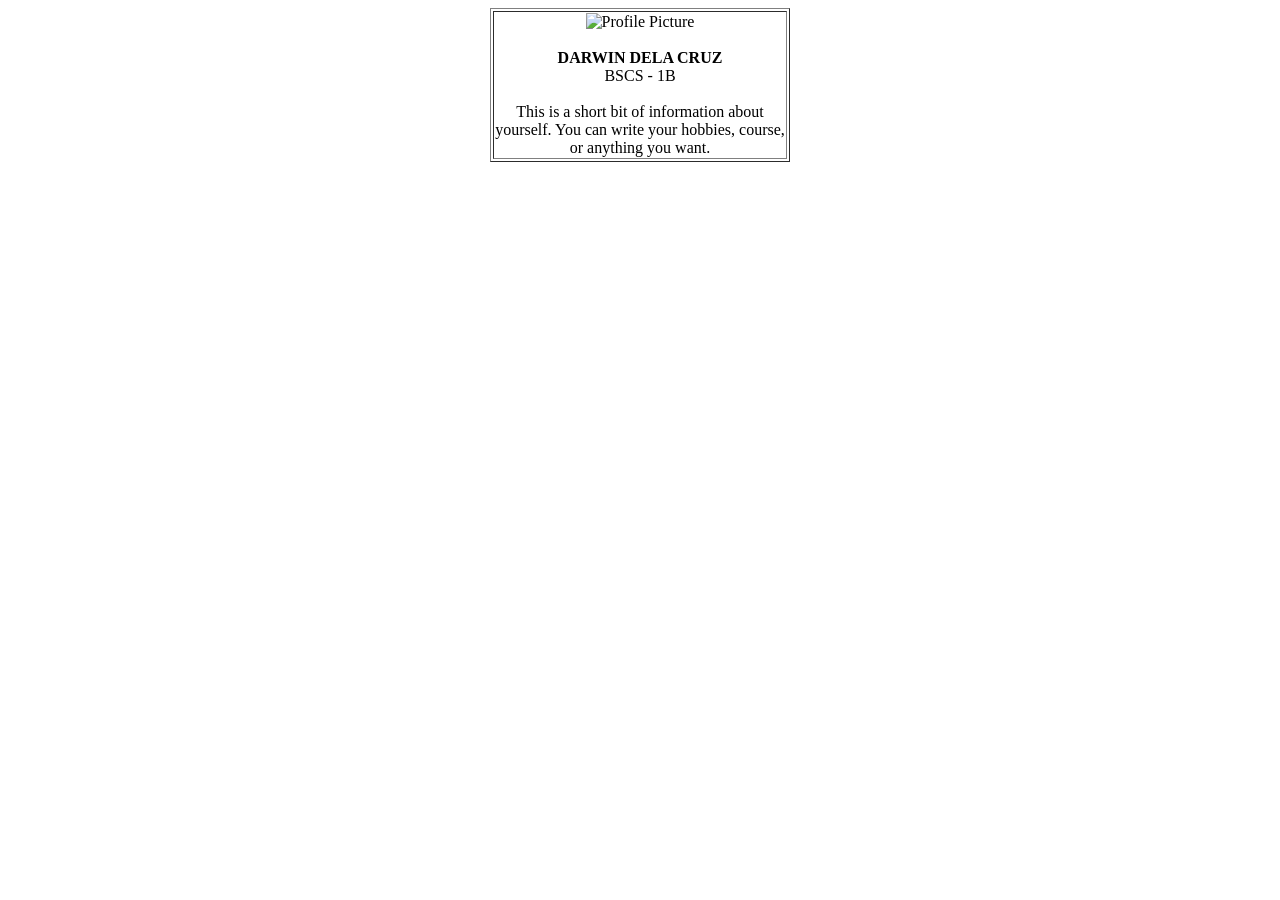
==== index.html @ ead1842c "Rename Darwin.github.io to index.html" ====
<!DOCTYPE html>
<html>
<head>
    <title>Profile</title>
</head>
<body>

<table border="1" align="center" width="300">
    <tr>
        <td align="center">

            <!-- PROFILE PICTURE -->
            <img src="https://uploads.onecompiler.io/44e2kbb6m/44e2kcvzs/IMG_1199.jpeg" width="200" alt="Profile Picture"><br><br>

            <!-- NAME -->
            <b>DARWIN DELA CRUZ</b><br>

            <!-- SECTION -->
            BSCS - 1B<br><br>

            <!-- INFORMATION -->
            This is a short bit of information about yourself.
            You can write your hobbies, course, or anything you want.

        </td>
    </tr>
</table>

</body>
</html>
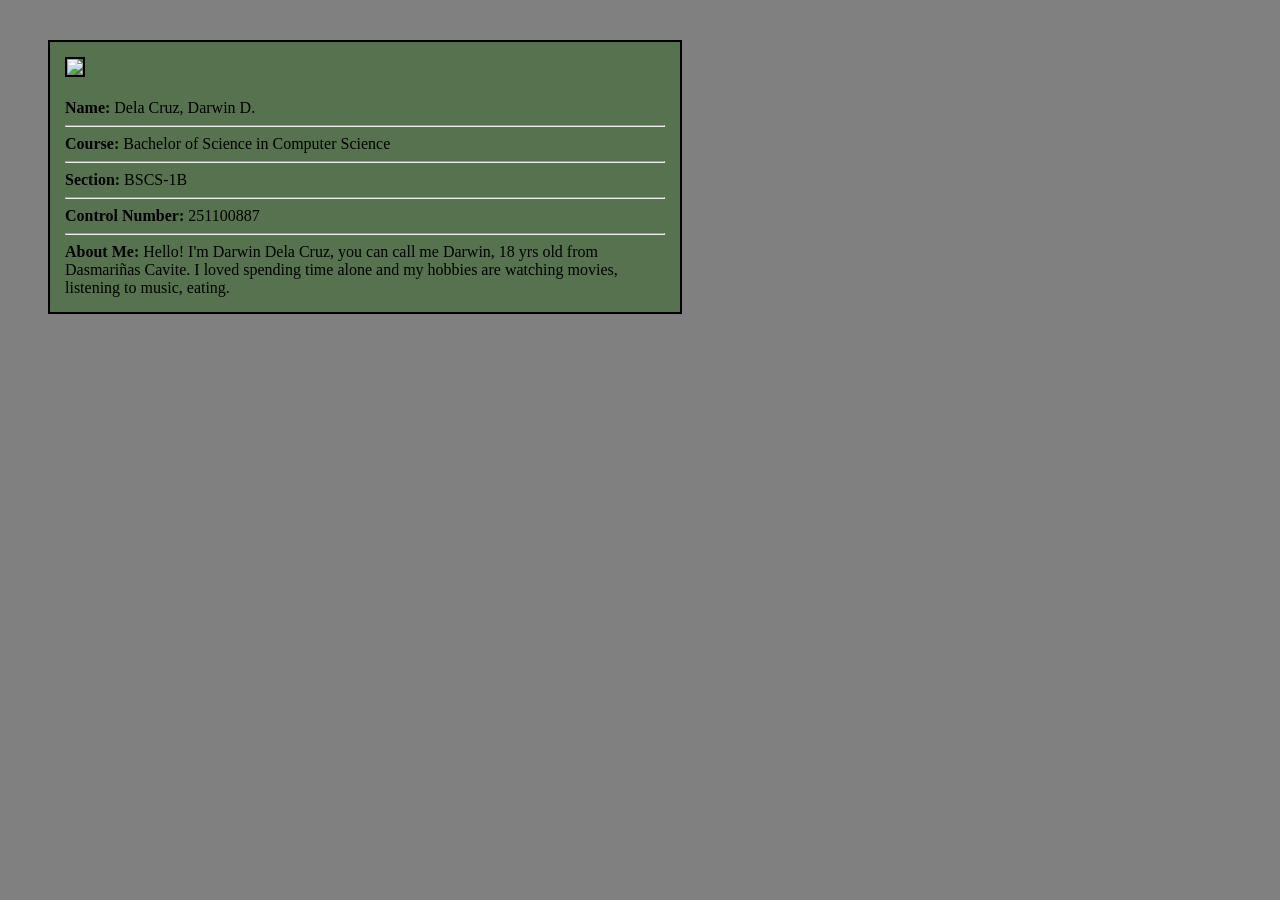
==== commit 70a13224: "Rename index.html 2.txt to index.html" ====
--- a/index.html
+++ b/index.html
@@ -3,28 +3,36 @@
 <head>
     <title>Profile</title>
 </head>
-<body>
 
-<table border="1" align="center" width="300">
-    <tr>
-        <td align="center">
+<body style="background-color:gray">
 
-            <!-- PROFILE PICTURE -->
-            <img src="https://uploads.onecompiler.io/44e2kbb6m/44e2kcvzs/IMG_1199.jpeg" width="200" alt="Profile Picture"><br><br>
+<div style="background-color:#3628; width:600px; padding:15px; border:2px solid black; margin:40px;">
 
-            <!-- NAME -->
-            <b>DARWIN DELA CRUZ</b><br>
+    <!-- PROFILE PICTURE -->
+    <img src="https://uploads.onecompiler.io/44e2kbb6m/44e2kcvzs/IMG_1199.jpeg" width="200" style="border:2px solid black;"><br><br>
 
-            <!-- SECTION -->
-            BSCS - 1B<br><br>
+    <!-- NAME -->
+    <b>Name:</b> Dela Cruz, Darwin D.
+    <hr>
 
-            <!-- INFORMATION -->
-            This is a short bit of information about yourself.
-            You can write your hobbies, course, or anything you want.
+    <!-- COURSE -->
+    <b>Course:</b> Bachelor of Science in Computer Science
+    <hr>
 
-        </td>
-    </tr>
-</table>
+    <!-- SECTION -->
+    <b>Section:</b> BSCS-1B
+    <hr>
+
+    <!-- CONTROL NUMBER -->
+    <b>Control Number:</b> 251100887
+    <hr>
+
+    <!-- ABOUT ME -->
+    <b>About Me:</b> Hello! I'm Darwin Dela Cruz, you can call me Darwin,
+    18 yrs old from Dasmariñas Cavite. I loved spending time alone and my hobbies are
+    watching movies, listening to music, eating.
+
+</div>
 
 </body>
 </html>
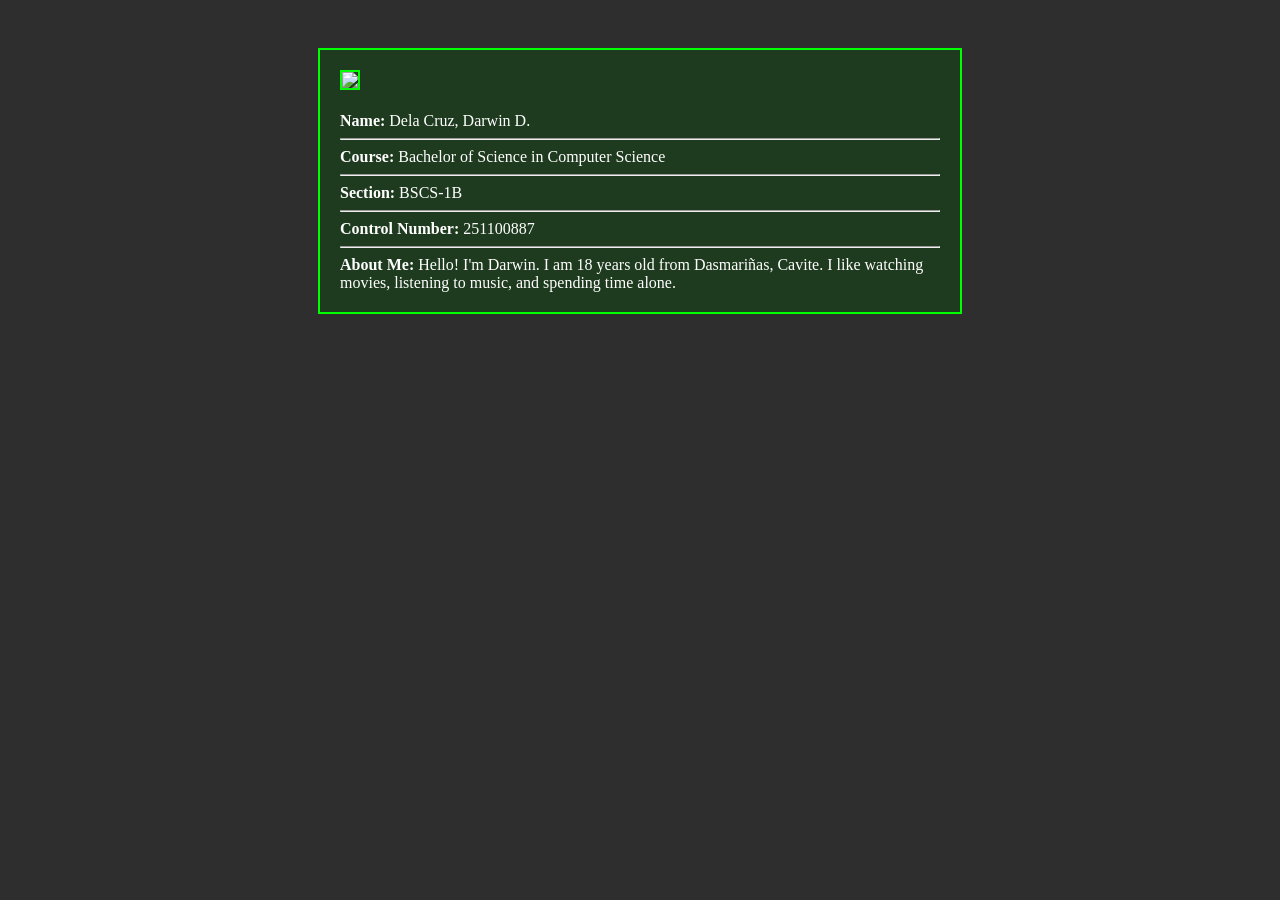
==== commit aac91576: "Refactor index.html for styling and content updates Updated the styling of the profile page and impr" ====
--- a/index.html
+++ b/index.html
@@ -3,34 +3,35 @@
 <head>
     <title>Profile</title>
 </head>
+<body style="background-color: #2e2e2e; display: flex; justify-content: center;">
 
-<body style="background-color:gray">
+<div style="
+    background-color: #1f3b1f;
+    width: 600px;
+    padding: 20px;
+    border: 2px solid #00ff00;
+    margin: 40px;
+    color: white;
+">
 
-<div style="background-color:#3628; width:600px; padding:15px; border:2px solid black; margin:40px;">
+    <img src="https://uploads.onecompiler.io/44e2kbb6m/44e2kcvzs/IMG_1199.jpeg" 
+         width="200" 
+         style="border:2px solid #00ff00;"><br><br>
 
-    <!-- PROFILE PICTURE -->
-    <img src="https://uploads.onecompiler.io/44e2kbb6m/44e2kcvzs/IMG_1199.jpeg" width="200" style="border:2px solid black;"><br><br>
-
-    <!-- NAME -->
     <b>Name:</b> Dela Cruz, Darwin D.
     <hr>
 
-    <!-- COURSE -->
     <b>Course:</b> Bachelor of Science in Computer Science
     <hr>
 
-    <!-- SECTION -->
     <b>Section:</b> BSCS-1B
     <hr>
 
-    <!-- CONTROL NUMBER -->
     <b>Control Number:</b> 251100887
     <hr>
 
-    <!-- ABOUT ME -->
-    <b>About Me:</b> Hello! I'm Darwin Dela Cruz, you can call me Darwin,
-    18 yrs old from Dasmariñas Cavite. I loved spending time alone and my hobbies are
-    watching movies, listening to music, eating.
+    <b>About Me:</b> Hello! I'm Darwin. I am 18 years old from Dasmariñas, Cavite.
+    I like watching movies, listening to music, and spending time alone.
 
 </div>
 
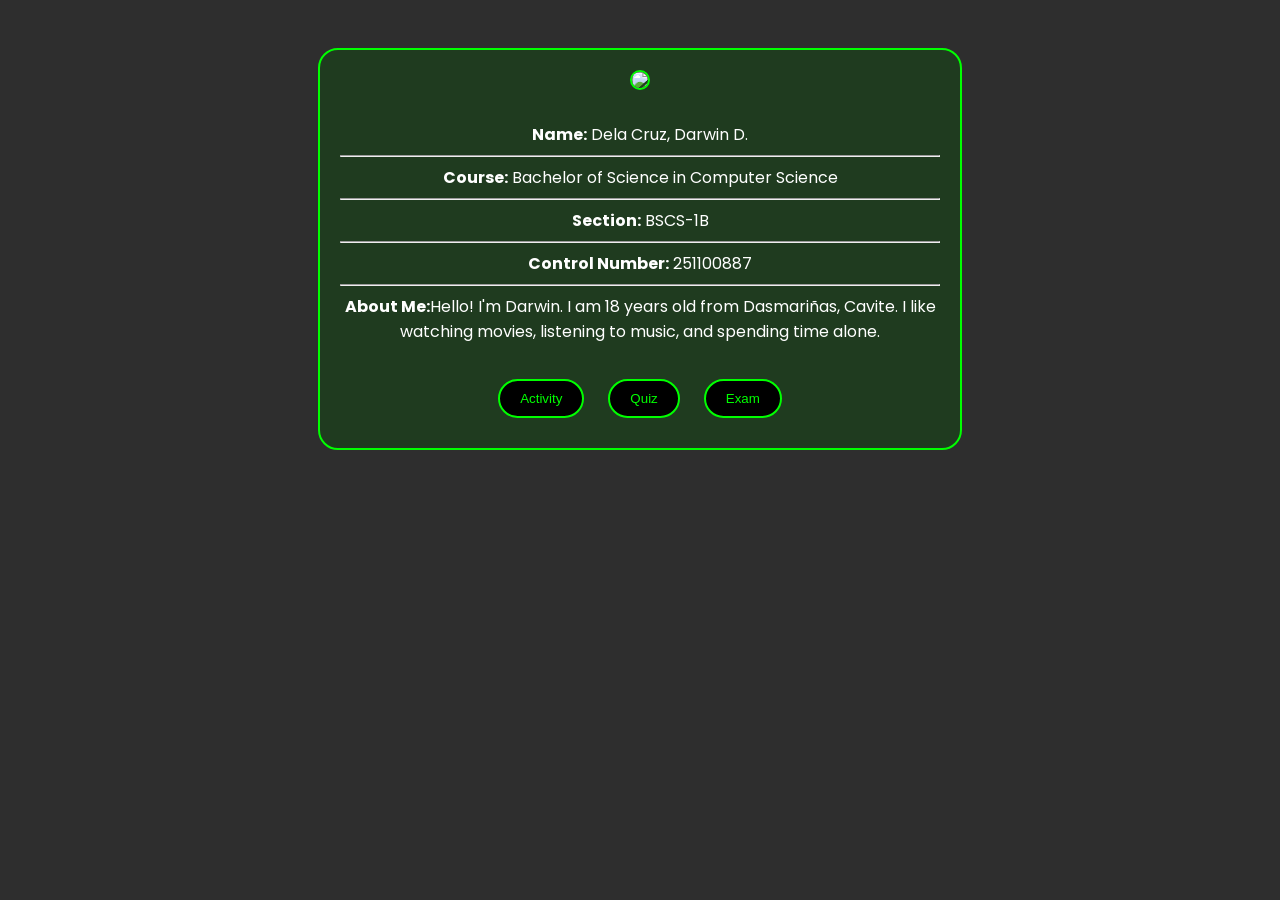
==== commit 15bcfeb0: "Refactor HTML structure and styles for profile page" ====
--- a/index.html
+++ b/index.html
@@ -1,38 +1,155 @@
 <!DOCTYPE html>
 <html>
 <head>
-    <title>Profile</title>
-</head>
-<body style="background-color: #2e2e2e; display: flex; justify-content: center;">
+  <link href="https://fonts.googleapis.com/css2?family=Poppins:wght@300;400;600&display=swap" rel="stylesheet">
+<title>Profile</title>
 
-<div style="
+<style>
+body {
+    background-color: #2e2e2e;
+    font-family: 'Poppins', sans-serif;
+    color: white;
+    display: flex;
+    flex-direction: column;
+    align-items: center;
+    
+}
+
+.container {
     background-color: #1f3b1f;
     width: 600px;
     padding: 20px;
     border: 2px solid #00ff00;
-    margin: 40px;
-    color: white;
-">
+    margin-top: 40px;
+    text-align: center;
+    border-radius: 20px;
+}
 
-    <img src="https://uploads.onecompiler.io/44e2kbb6m/44e2kcvzs/IMG_1199.jpeg" 
-         width="200" 
-         style="border:2px solid #00ff00;"><br><br>
+button {
+    background-color: black;
+    color: #00ff00;
+    border: 2px solid #00ff00;
+    padding: 10px 20px;
+    margin: 10px;
+    cursor: pointer;
+    border-radius: 20px;
+}
 
-    <b>Name:</b> Dela Cruz, Darwin D.
-    <hr>
+button:hover {
+    background-color: #00ff00;
+    color: black;
+}
 
-    <b>Course:</b> Bachelor of Science in Computer Science
-    <hr>
+.grid {
+    display: grid;
+    grid-template-columns: repeat(3, 1fr);
+    gap: 15px;
+    margin-top: 20px;
+}
 
-    <b>Section:</b> BSCS-1B
-    <hr>
+.box {
+    border: 2px solid #00ff00;
+    padding: 5px;
+    border-radius: 20px;
+}
 
-    <b>Control Number:</b> 251100887
-    <hr>
+.box img {
+    width: 100%;
+    border-radius: 20px;
+}
 
-    <b>About Me:</b> Hello! I'm Darwin. I am 18 years old from Dasmariñas, Cavite.
-    I like watching movies, listening to music, and spending time alone.
+.hidden {
+    display: none;
+}
+</style>
 
+<script>
+function showSection(sectionId) {
+    document.getElementById("home").style.display = "none";
+    document.getElementById("activity").style.display = "none";
+    document.getElementById("quiz").style.display = "none";
+    document.getElementById("exam").style.display = "none";
+
+    document.getElementById(sectionId).style.display = "block";
+}
+
+function goHome() {
+    document.getElementById("home").style.display = "block";
+    document.getElementById("activity").style.display = "none";
+    document.getElementById("quiz").style.display = "none";
+    document.getElementById("exam").style.display = "none";
+}
+</script>
+
+</head>
+<body>
+
+<!-- HOME SECTION -->
+<div class="container" id="home">
+
+<img src="https://uploads.onecompiler.io/44e2kbb6m/44e2kcvzs/IMG_1199.jpeg" width="200" style="border:2px solid #00ff00;border-radius: 20px;"><br><br>
+
+<b>Name:</b> Dela Cruz, Darwin D.
+<hr>
+<b>Course:</b> Bachelor of Science in Computer Science
+<hr>
+<b>Section:</b> BSCS-1B
+<hr>
+<b>Control Number:</b> 251100887
+<hr>
+<b>About Me:</b>Hello! I'm Darwin. I am 18 years old from Dasmariñas, Cavite. I like watching movies, listening to music, and spending time alone.
+
+<br><br>
+
+<button onclick="showSection('activity')">Activity</button>
+<button onclick="showSection('quiz')">Quiz</button>
+<button onclick="showSection('exam')">Exam</button>
+
+</div>
+
+<!-- ACTIVITY SECTION -->
+<div class="container hidden" id="activity">
+<h2>My Activities</h2>
+<div class="grid">
+    <div class="box"><img src="https://uploads.onecompiler.io/44e2kbb6m/44e2vz54d/IMG_0905.jpeg"></div>
+    <div class="box"><img src="https://uploads.onecompiler.io/44e2kbb6m/44e2vz54d/IMG_0905.jpeg"></div>
+    <div class="box"><img src="https://uploads.onecompiler.io/44e2kbb6m/44e2vz54d/IMG_0905.jpeg"></div>
+    <div class="box"><img src="https://uploads.onecompiler.io/44e2kbb6m/44e2vz54d/IMG_0905.jpeg"></div>
+    <div class="box"><img src="https://uploads.onecompiler.io/44e2kbb6m/44e2vz54d/IMG_0905.jpeg"></div>
+    <div class="box"><img src="https://uploads.onecompiler.io/44e2kbb6m/44e2vz54d/IMG_0905.jpeg"></div>
+</div>
+<br>
+<button onclick="goHome()">Back</button>
+</div>
+
+<!-- QUIZ SECTION -->
+<div class="container hidden" id="quiz">
+<h2>My Quizzes</h2>
+<div class="grid">
+    <div class="box"><img src="https://uploads.onecompiler.io/44e2kbb6m/44e2vz54d/IMG_0905.jpeg"></div>
+    <div class="box"><img src="https://uploads.onecompiler.io/44e2kbb6m/44e2vz54d/IMG_0905.jpeg"></div>
+    <div class="box"><img src="https://uploads.onecompiler.io/44e2kbb6m/44e2vz54d/IMG_0905.jpeg"></div>
+    <div class="box"><img src="https://uploads.onecompiler.io/44e2kbb6m/44e2vz54d/IMG_0905.jpeg"></div>
+    <div class="box"><img src="https://uploads.onecompiler.io/44e2kbb6m/44e2vz54d/IMG_0905.jpeg"></div>
+    <div class="box"><img src="https://uploads.onecompiler.io/44e2kbb6m/44e2vz54d/IMG_0905.jpeg"></div>
+</div>
+<br>
+<button onclick="goHome()">Back</button>
+</div>
+
+<!-- EXAM SECTION -->
+<div class="container hidden" id="exam">
+<h2>My Exams</h2>
+<div class="grid">
+    <div class="box"><img src="https://uploads.onecompiler.io/44e2kbb6m/44e2vz54d/IMG_0905.jpeg"></div>
+    <div class="box"><img src="https://uploads.onecompiler.io/44e2kbb6m/44e2vz54d/IMG_0905.jpeg"></div>
+    <div class="box"><img src="https://uploads.onecompiler.io/44e2kbb6m/44e2vz54d/IMG_0905.jpeg"></div>
+    <div class="box"><img src="https://uploads.onecompiler.io/44e2kbb6m/44e2vz54d/IMG_0905.jpeg"></div>
+    <div class="box"><img src="https://uploads.onecompiler.io/44e2kbb6m/44e2vz54d/IMG_0905.jpeg"></div>
+    <div class="box"><img src="https://uploads.onecompiler.io/44e2kbb6m/44e2vz54d/IMG_0905.jpeg"></div>
+</div>
+<br>
+<button onclick="goHome()">Back</button>
 </div>
 
 </body>
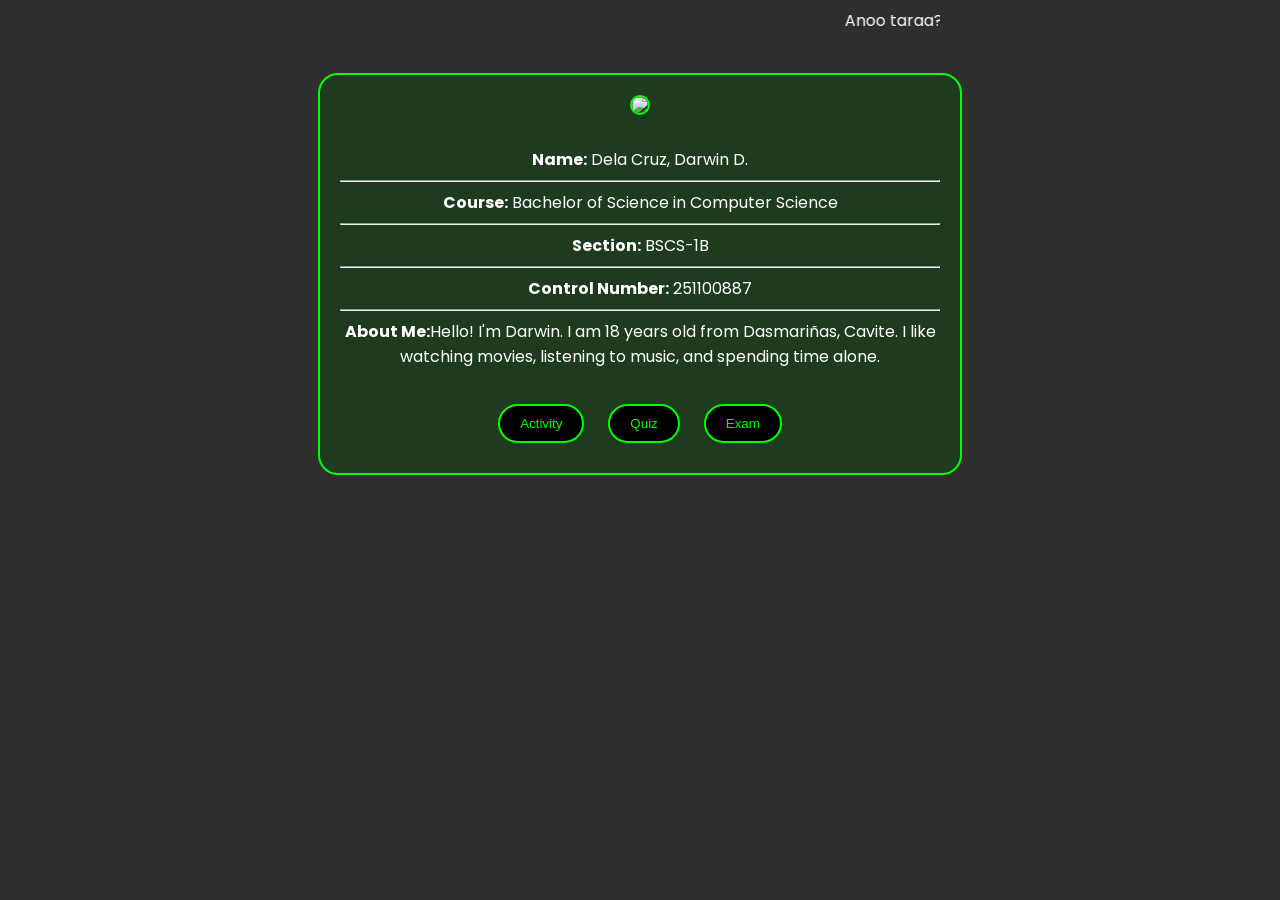
==== commit f0871819: "Add marquee element to index.html" ====
--- a/index.html
+++ b/index.html
@@ -83,7 +83,7 @@
 
 </head>
 <body>
-
+<marquee width="600">Anoo taraa??</marquee>
 <!-- HOME SECTION -->
 <div class="container" id="home">
 
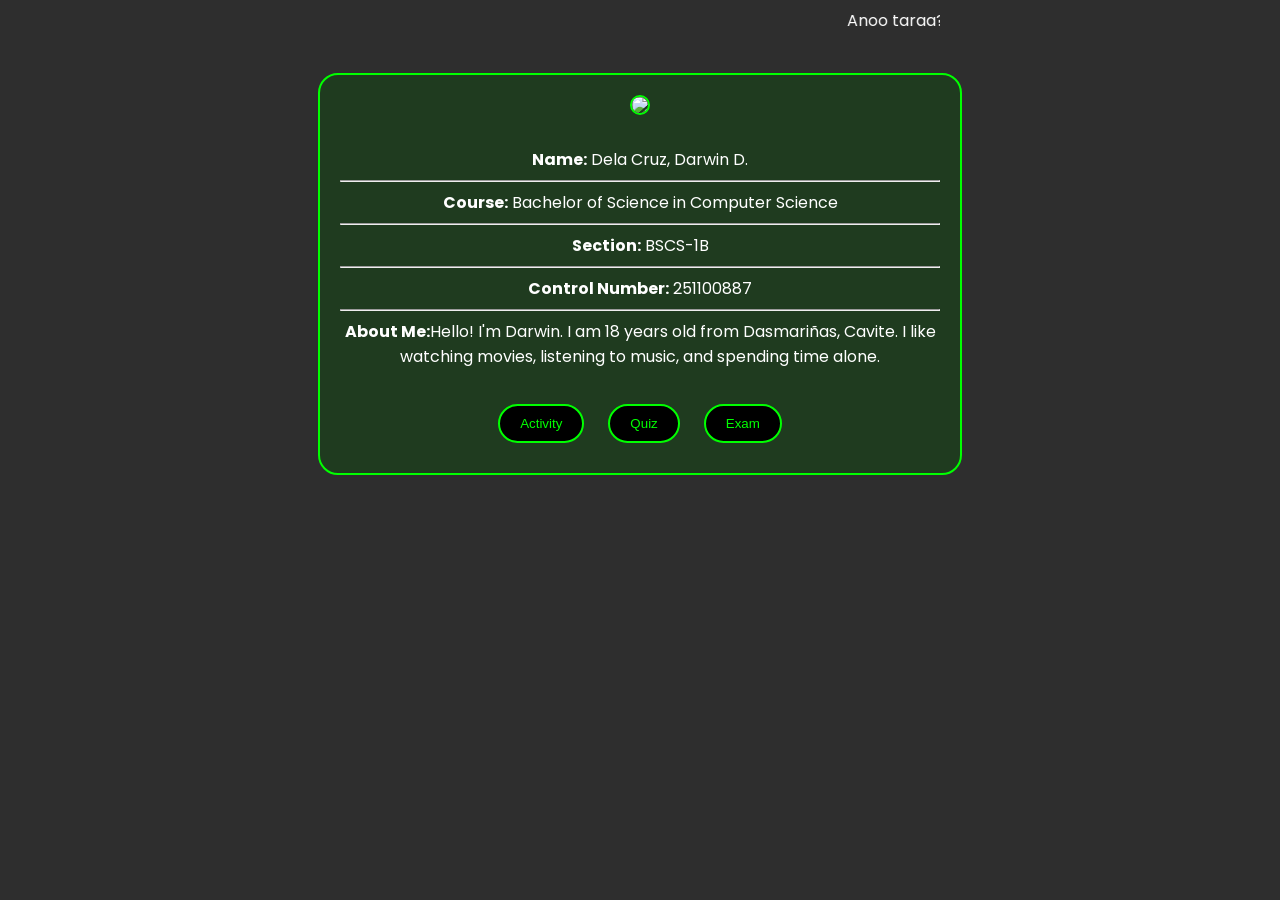
==== commit 524aa930: "Update index.html" ====
--- a/index.html
+++ b/index.html
@@ -84,6 +84,7 @@
 </head>
 <body>
 <marquee width="600">Anoo taraa??</marquee>
+
 <!-- HOME SECTION -->
 <div class="container" id="home">
 
@@ -111,7 +112,7 @@
 <div class="container hidden" id="activity">
 <h2>My Activities</h2>
 <div class="grid">
-    <div class="box"><img src="https://uploads.onecompiler.io/44e2kbb6m/44e2vz54d/IMG_0905.jpeg"></div>
+    <div class="box"><img src="https://uploads.onecompiler.io/44e2kbb6m/44e2vz54d/IMG_0905.jpeg"><b>Activity#1</b></div>
     <div class="box"><img src="https://uploads.onecompiler.io/44e2kbb6m/44e2vz54d/IMG_0905.jpeg"></div>
     <div class="box"><img src="https://uploads.onecompiler.io/44e2kbb6m/44e2vz54d/IMG_0905.jpeg"></div>
     <div class="box"><img src="https://uploads.onecompiler.io/44e2kbb6m/44e2vz54d/IMG_0905.jpeg"></div>
@@ -126,9 +127,9 @@
 <div class="container hidden" id="quiz">
 <h2>My Quizzes</h2>
 <div class="grid">
-    <div class="box"><img src="https://uploads.onecompiler.io/44e2kbb6m/44e2vz54d/IMG_0905.jpeg"></div>
-    <div class="box"><img src="https://uploads.onecompiler.io/44e2kbb6m/44e2vz54d/IMG_0905.jpeg"></div>
-    <div class="box"><img src="https://uploads.onecompiler.io/44e2kbb6m/44e2vz54d/IMG_0905.jpeg"></div>
+    <div class="box"><img src="https://uploads.onecompiler.io/44e2kbb6m/44e2vz54d/IMG_0905.jpeg"> <b> Quiz#1 </b></div>
+    <div class="box"><img src="https://uploads.onecompiler.io/44e2kbb6m/44e2vz54d/IMG_0905.jpeg"><b> Quiz#2</b></div>
+    <div class="box"><img src="https://uploads.onecompiler.io/44e2kbb6m/44e2vz54d/IMG_0905.jpeg"><b> Quiz#3</b></div>
     <div class="box"><img src="https://uploads.onecompiler.io/44e2kbb6m/44e2vz54d/IMG_0905.jpeg"></div>
     <div class="box"><img src="https://uploads.onecompiler.io/44e2kbb6m/44e2vz54d/IMG_0905.jpeg"></div>
     <div class="box"><img src="https://uploads.onecompiler.io/44e2kbb6m/44e2vz54d/IMG_0905.jpeg"></div>
@@ -140,13 +141,10 @@
 <!-- EXAM SECTION -->
 <div class="container hidden" id="exam">
 <h2>My Exams</h2>
-<div class="grid">
-    <div class="box"><img src="https://uploads.onecompiler.io/44e2kbb6m/44e2vz54d/IMG_0905.jpeg"></div>
-    <div class="box"><img src="https://uploads.onecompiler.io/44e2kbb6m/44e2vz54d/IMG_0905.jpeg"></div>
-    <div class="box"><img src="https://uploads.onecompiler.io/44e2kbb6m/44e2vz54d/IMG_0905.jpeg"></div>
-    <div class="box"><img src="https://uploads.onecompiler.io/44e2kbb6m/44e2vz54d/IMG_0905.jpeg"></div>
-    <div class="box"><img src="https://uploads.onecompiler.io/44e2kbb6m/44e2vz54d/IMG_0905.jpeg"></div>
-    <div class="box"><img src="https://uploads.onecompiler.io/44e2kbb6m/44e2vz54d/IMG_0905.jpeg"></div>
+<div class="grid" style="grid-template-columns: repeat(2, 1fr);">
+    <div class="box"><img src="https://uploads.onecompiler.io/44e2kbb6m/44e2vz54d/IMG_0905.jpeg"><b>Midterm Exam</b></div>
+    <div class="box"><img src="https://uploads.onecompiler.io/44e2kbb6m/44e2vz54d/IMG_0905.jpeg"><b>Final Exam</b></div>
+
 </div>
 <br>
 <button onclick="goHome()">Back</button>
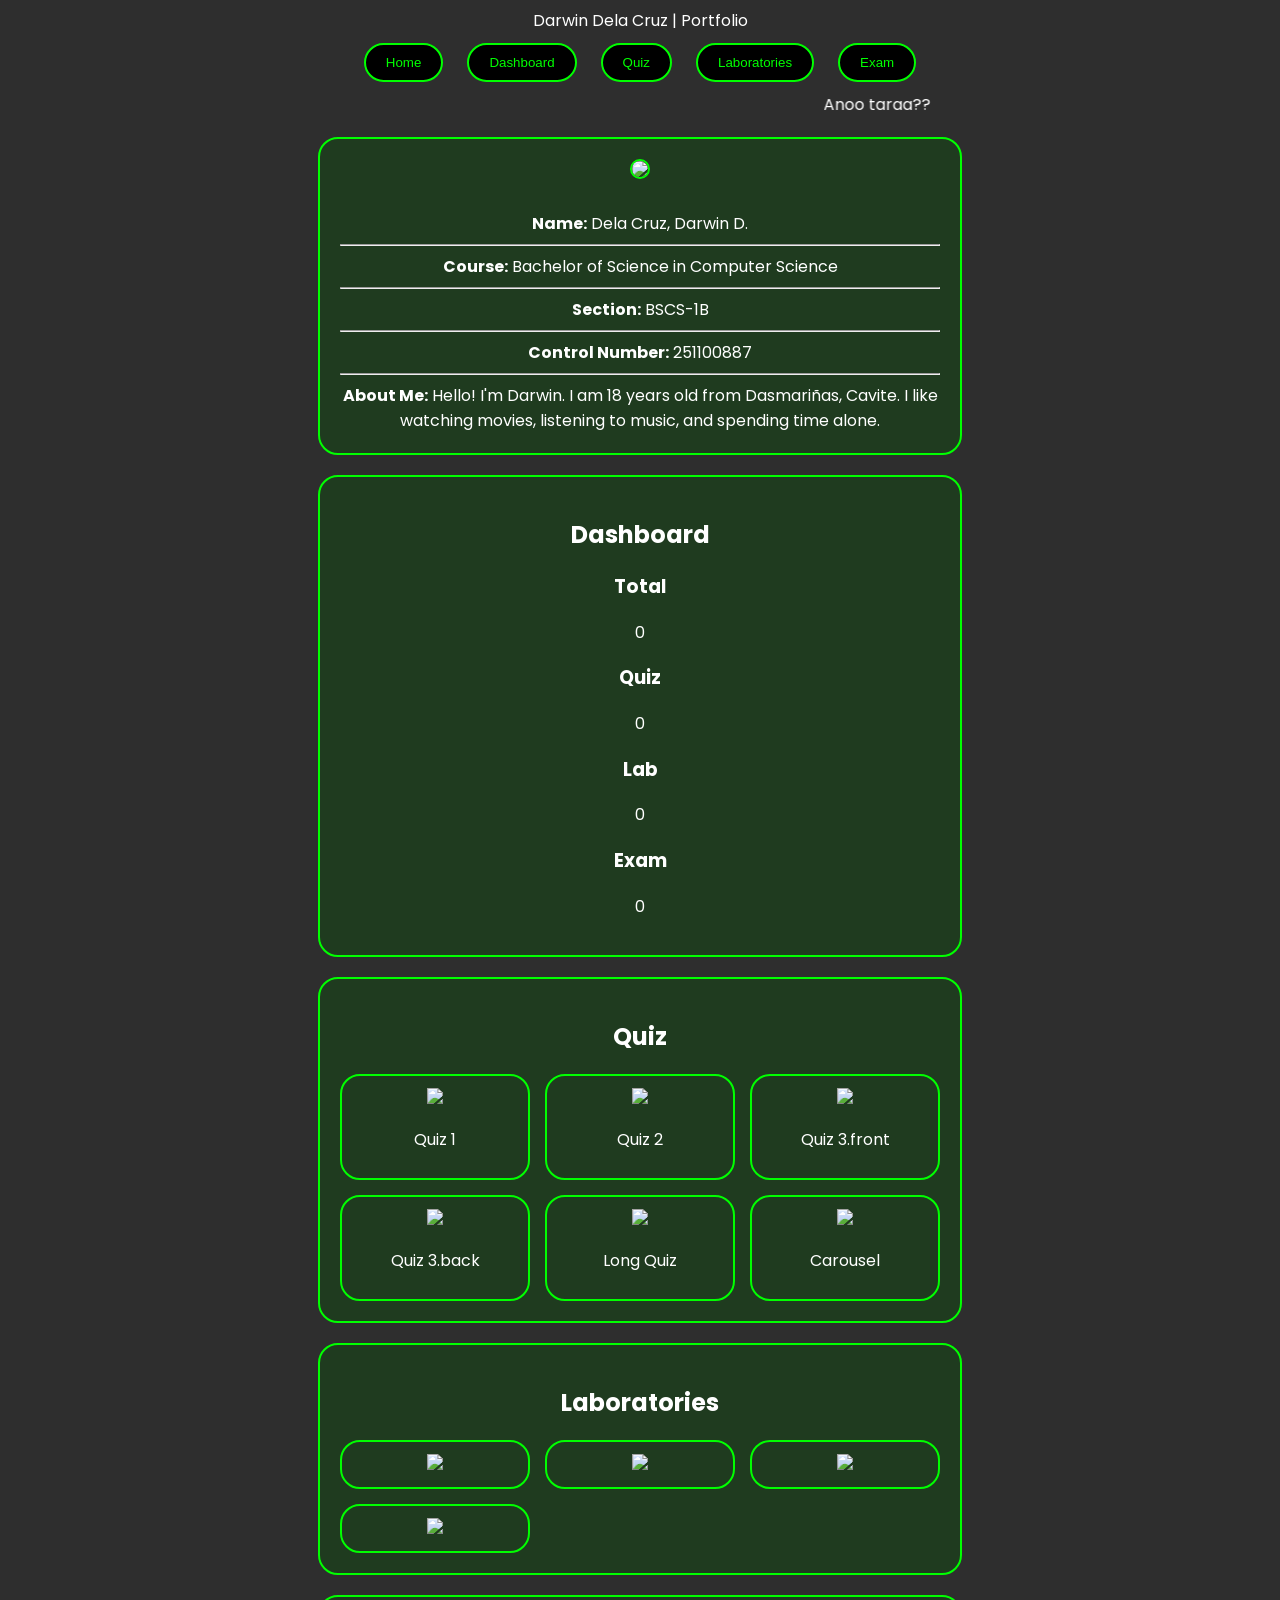
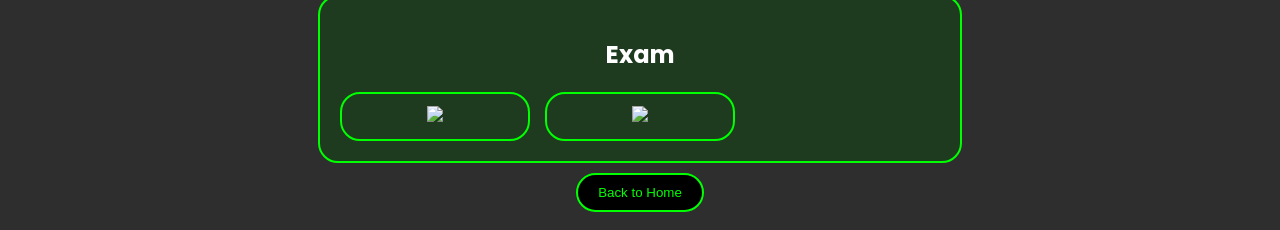
==== commit ef7f511d: "Update index.html" ====
--- a/index.html
+++ b/index.html
@@ -1,94 +1,37 @@
 <!DOCTYPE html>
 <html>
 <head>
-  <link href="https://fonts.googleapis.com/css2?family=Poppins:wght@300;400;600&display=swap" rel="stylesheet">
+<meta name="viewport" content="width=device-width, initial-scale=1.0">
+<link href="https://fonts.googleapis.com/css2?family=Poppins:wght@300;400;600&display=swap" rel="stylesheet">
 <title>Profile</title>
+<link rel="stylesheet" href="style.css">
+</head>
 
-<style>
-body {
-    background-color: #2e2e2e;
-    font-family: 'Poppins', sans-serif;
-    color: white;
-    display: flex;
-    flex-direction: column;
-    align-items: center;
-    
-}
+<body>
 
-.container {
-    background-color: #1f3b1f;
-    width: 600px;
-    padding: 20px;
-    border: 2px solid #00ff00;
-    margin-top: 40px;
-    text-align: center;
-    border-radius: 20px;
-}
+<div class="topbar">
+    <div class="title">Darwin Dela Cruz | Portfolio</div>
 
-button {
-    background-color: black;
-    color: #00ff00;
-    border: 2px solid #00ff00;
-    padding: 10px 20px;
-    margin: 10px;
-    cursor: pointer;
-    border-radius: 20px;
-}
+    <div class="burger" onclick="toggleMenu(this)">
+        <span></span>
+        <span></span>
+        <span></span>
+    </div>
+</div>
 
-button:hover {
-    background-color: #00ff00;
-    color: black;
-}
+<div id="menu" class="menu hidden">
+    <button onclick="showSection('home'); closeMenu()">Home</button>
+    <button onclick="showSection('dashboard'); closeMenu()">Dashboard</button>
+    <button onclick="showSection('quiz'); closeMenu()">Quiz</button>
+    <button onclick="showSection('laboratories'); closeMenu()">Laboratories</button>
+    <button onclick="showSection('exam'); closeMenu()">Exam</button>
+</div>
 
-.grid {
-    display: grid;
-    grid-template-columns: repeat(3, 1fr);
-    gap: 15px;
-    margin-top: 20px;
-}
-
-.box {
-    border: 2px solid #00ff00;
-    padding: 5px;
-    border-radius: 20px;
-}
-
-.box img {
-    width: 100%;
-    border-radius: 20px;
-}
-
-.hidden {
-    display: none;
-}
-</style>
-
-<script>
-function showSection(sectionId) {
-    document.getElementById("home").style.display = "none";
-    document.getElementById("activity").style.display = "none";
-    document.getElementById("quiz").style.display = "none";
-    document.getElementById("exam").style.display = "none";
-
-    document.getElementById(sectionId).style.display = "block";
-}
-
-function goHome() {
-    document.getElementById("home").style.display = "block";
-    document.getElementById("activity").style.display = "none";
-    document.getElementById("quiz").style.display = "none";
-    document.getElementById("exam").style.display = "none";
-}
-</script>
-
-</head>
-<body>
 <marquee width="600">Anoo taraa??</marquee>
 
-<!-- HOME SECTION -->
 <div class="container" id="home">
-
-<img src="https://uploads.onecompiler.io/44e2kbb6m/44e2kcvzs/IMG_1199.jpeg" width="200" style="border:2px solid #00ff00;border-radius: 20px;"><br><br>
+<img src="https://uploads.onecompiler.io/44e2kbb6m/44e2kcvzs/IMG_1199.jpeg" width="200" style="border:2px solid #00ff00;border-radius:20px;">
+<br><br>
 
 <b>Name:</b> Dela Cruz, Darwin D.
 <hr>
@@ -98,57 +41,57 @@
 <hr>
 <b>Control Number:</b> 251100887
 <hr>
-<b>About Me:</b>Hello! I'm Darwin. I am 18 years old from Dasmariñas, Cavite. I like watching movies, listening to music, and spending time alone.
-
-<br><br>
-
-<button onclick="showSection('activity')">Activity</button>
-<button onclick="showSection('quiz')">Quiz</button>
-<button onclick="showSection('exam')">Exam</button>
-
+<b>About Me:</b> Hello! I'm Darwin. I am 18 years old from Dasmariñas, Cavite. I like watching movies, listening to music, and spending time alone.
 </div>
 
-<!-- ACTIVITY SECTION -->
-<div class="container hidden" id="activity">
-<h2>My Activities</h2>
-<div class="grid">
-    <div class="box"><img src="https://uploads.onecompiler.io/44e2kbb6m/44e2vz54d/IMG_0905.jpeg"><b>Activity#1</b></div>
-    <div class="box"><img src="https://uploads.onecompiler.io/44e2kbb6m/44e2vz54d/IMG_0905.jpeg"></div>
-    <div class="box"><img src="https://uploads.onecompiler.io/44e2kbb6m/44e2vz54d/IMG_0905.jpeg"></div>
-    <div class="box"><img src="https://uploads.onecompiler.io/44e2kbb6m/44e2vz54d/IMG_0905.jpeg"></div>
-    <div class="box"><img src="https://uploads.onecompiler.io/44e2kbb6m/44e2vz54d/IMG_0905.jpeg"></div>
-    <div class="box"><img src="https://uploads.onecompiler.io/44e2kbb6m/44e2vz54d/IMG_0905.jpeg"></div>
+<div class="container hidden" id="dashboard">
+<h2>Dashboard</h2>
+
+<div class="dash-grid">
+    <div class="dash-box"><h3>Total</h3><p id="totalCount">0</p></div>
+    <div class="dash-box"><h3>Quiz</h3><p id="quizCount">0</p></div>
+    <div class="dash-box"><h3>Lab</h3><p id="labCount">0</p></div>
+    <div class="dash-box"><h3>Exam</h3><p id="examCount">0</p></div>
 </div>
-<br>
-<button onclick="goHome()">Back</button>
 </div>
 
-<!-- QUIZ SECTION -->
 <div class="container hidden" id="quiz">
-<h2>My Quizzes</h2>
+<h2>Quiz</h2>
+
 <div class="grid">
-    <div class="box"><img src="https://uploads.onecompiler.io/44e2kbb6m/44e2vz54d/IMG_0905.jpeg"> <b> Quiz#1 </b></div>
-    <div class="box"><img src="https://uploads.onecompiler.io/44e2kbb6m/44e2vz54d/IMG_0905.jpeg"><b> Quiz#2</b></div>
-    <div class="box"><img src="https://uploads.onecompiler.io/44e2kbb6m/44e2vz54d/IMG_0905.jpeg"><b> Quiz#3</b></div>
-    <div class="box"><img src="https://uploads.onecompiler.io/44e2kbb6m/44e2vz54d/IMG_0905.jpeg"></div>
-    <div class="box"><img src="https://uploads.onecompiler.io/44e2kbb6m/44e2vz54d/IMG_0905.jpeg"></div>
-    <div class="box"><img src="https://uploads.onecompiler.io/44e2kbb6m/44e2vz54d/IMG_0905.jpeg"></div>
+    <div class="box"><img onclick="openImage(this)" src="https://uploads.onecompiler.io/44e2kbb6m/44m48tgrh/IMG_1880.jpeg"> <p> Quiz 1</p></div>
+    <div class="box"><img onclick="openImage(this)" src="https://uploads.onecompiler.io/44e2kbb6m/44m48tgrh/IMG_1878.jpeg"> <p> Quiz 2</p></div>
+    <div class="box"><img onclick="openImage(this)" src="https://uploads.onecompiler.io/44e2kbb6m/44m48tgrh/IMG_1879.jpeg"> <p> Quiz 3.front </p></div>
+    <div class="box"><img onclick="openImage(this)" src="https://uploads.onecompiler.io/44e2kbb6m/44m48tgrh/IMG_1978.jpeg"> <p> Quiz 3.back </p></div>
+    <div class="box"><img onclick="openImage(this)" src="https://uploads.onecompiler.io/44e2kbb6m/44m48tgrh/IMG_1977.jpeg"> <p> Long Quiz </p></div>
+    <div class="box"><img onclick="openImage(this)" src="https://uploads.onecompiler.io/44e2kbb6m/44m48tgrh/IMG_1877.jpeg"> <p> Carousel </p></div>
 </div>
-<br>
-<button onclick="goHome()">Back</button>
 </div>
 
-<!-- EXAM SECTION -->
-<div class="container hidden" id="exam">
-<h2>My Exams</h2>
-<div class="grid" style="grid-template-columns: repeat(2, 1fr);">
-    <div class="box"><img src="https://uploads.onecompiler.io/44e2kbb6m/44e2vz54d/IMG_0905.jpeg"><b>Midterm Exam</b></div>
-    <div class="box"><img src="https://uploads.onecompiler.io/44e2kbb6m/44e2vz54d/IMG_0905.jpeg"><b>Final Exam</b></div>
+<div class="container hidden" id="laboratories">
+<h2>Laboratories</h2>
 
+<div class="grid lab-grid">
+    <div class="box"><img onclick="openImage(this)" src="https://uploads.onecompiler.io/44e2kbb6m/44e2vz54d/IMG_0905.jpeg"></div>
+    <div class="box"><img onclick="openImage(this)" src="https://uploads.onecompiler.io/44e2kbb6m/44e2vz54d/IMG_0905.jpeg"></div>
+    <div class="box"><img onclick="openImage(this)" src="https://uploads.onecompiler.io/44e2kbb6m/44e2vz54d/IMG_0905.jpeg"></div>
+    <div class="box"><img onclick="openImage(this)" src="https://uploads.onecompiler.io/44e2kbb6m/44e2vz54d/IMG_0905.jpeg"></div>
 </div>
-<br>
-<button onclick="goHome()">Back</button>
 </div>
 
+<div class="container hidden" id="exam">
+<h2>Exam</h2>
+
+<div class="grid exam-grid">
+    <div class="box"><img onclick="openImage(this)" src="https://uploads.onecompiler.io/44e2kbb6m/44e2vz54d/IMG_0905.jpeg"></div>
+    <div class="box"><img onclick="openImage(this)" src="https://uploads.onecompiler.io/44e2kbb6m/44e2vz54d/IMG_0905.jpeg"></div>
+</div>
+</div>
+
+<div id="backWrapper" class="hidden">
+    <button class="back-btn" onclick="showSection('home')">Back to Home</button>
+</div>
+
+<script src="script.js"></script>
 </body>
 </html>
--- a/style.css
+++ b/style.css
@@ -0,0 +1,73 @@
+body {
+    background-color: #2e2e2e;
+    font-family: 'Poppins', sans-serif;
+    color: white;
+    display: flex;
+    flex-direction: column;
+    align-items: center;
+}
+
+.nav {
+    margin-top: 20px;
+}
+
+.nav a {
+    color: #00ff00;
+    margin: 10px;
+    text-decoration: none;
+    font-weight: bold;
+}
+
+.nav a:hover {
+    text-decoration: underline;
+}
+
+.container {
+    background-color: #1f3b1f;
+    width: 600px;
+    padding: 20px;
+    border: 2px solid #00ff00;
+    margin-top: 20px;
+    text-align: center;
+    border-radius: 20px;
+}
+
+button {
+    background-color: black;
+    color: #00ff00;
+    border: 2px solid #00ff00;
+    padding: 10px 20px;
+    margin: 10px;
+    cursor: pointer;
+    border-radius: 20px;
+}
+
+button:hover {
+    background-color: #00ff00;
+    color: black;
+}
+
+.grid {
+    display: grid;
+    grid-template-columns: repeat(3, 1fr);
+    gap: 15px;
+    margin-top: 20px;
+}
+
+.box {
+    border: 2px solid #00ff00;
+    padding: 10px;
+    border-radius: 20px;
+    transition: 0.3s;
+}
+
+.box:hover {
+    transform: scale(1.05);
+}
+
+input {
+    margin: 5px;
+    padding: 5px;
+    border-radius: 10px;
+    border: none;
+}
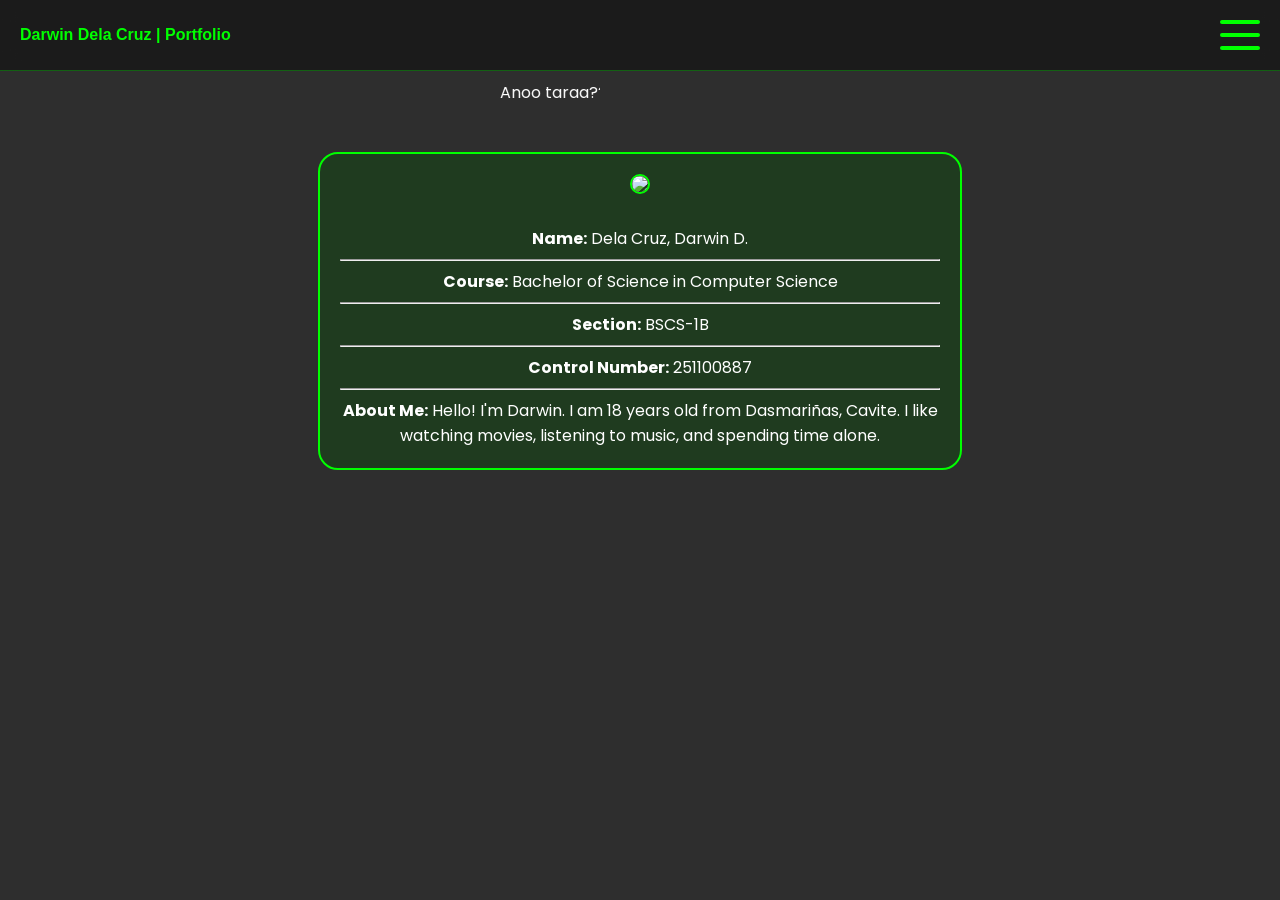
==== commit 621248ea: "Update index.html" ====
--- a/index.html
+++ b/index.html
@@ -59,12 +59,12 @@
 <h2>Quiz</h2>
 
 <div class="grid">
-    <div class="box"><img onclick="openImage(this)" src="https://uploads.onecompiler.io/44e2kbb6m/44m48tgrh/IMG_1880.jpeg"> <p> Quiz 1</p></div>
-    <div class="box"><img onclick="openImage(this)" src="https://uploads.onecompiler.io/44e2kbb6m/44m48tgrh/IMG_1878.jpeg"> <p> Quiz 2</p></div>
-    <div class="box"><img onclick="openImage(this)" src="https://uploads.onecompiler.io/44e2kbb6m/44m48tgrh/IMG_1879.jpeg"> <p> Quiz 3.front </p></div>
-    <div class="box"><img onclick="openImage(this)" src="https://uploads.onecompiler.io/44e2kbb6m/44m48tgrh/IMG_1978.jpeg"> <p> Quiz 3.back </p></div>
-    <div class="box"><img onclick="openImage(this)" src="https://uploads.onecompiler.io/44e2kbb6m/44m48tgrh/IMG_1977.jpeg"> <p> Long Quiz </p></div>
-    <div class="box"><img onclick="openImage(this)" src="https://uploads.onecompiler.io/44e2kbb6m/44m48tgrh/IMG_1877.jpeg"> <p> Carousel </p></div>
+    <div class="box"><img onclick="openImage(this)" src="https://uploads.onecompiler.io/44e2kbb6m/44m48tgrh/IMG_1880.jpeg"><p>Quiz 1</p></div>
+    <div class="box"><img onclick="openImage(this)" src="https://uploads.onecompiler.io/44e2kbb6m/44m48tgrh/IMG_1878.jpeg"><p>Quiz 2</p></div>
+    <div class="box"><img onclick="openImage(this)" src="https://uploads.onecompiler.io/44e2kbb6m/44m48tgrh/IMG_1879.jpeg"><p>Quiz 3.front</p></div>
+    <div class="box"><img onclick="openImage(this)" src="https://uploads.onecompiler.io/44e2kbb6m/44m48tgrh/IMG_1978.jpeg"><p>Quiz 3.back</p></div>
+    <div class="box"><img onclick="openImage(this)" src="https://uploads.onecompiler.io/44e2kbb6m/44m48tgrh/IMG_1977.jpeg"><p>Long Quiz</p></div>
+    <div class="box"><img onclick="openImage(this)" src="https://uploads.onecompiler.io/44e2kbb6m/44m48tgrh/IMG_1877.jpeg"><p>Carousel</p></div>
 </div>
 </div>
 
@@ -72,10 +72,25 @@
 <h2>Laboratories</h2>
 
 <div class="grid lab-grid">
-    <div class="box"><img onclick="openImage(this)" src="https://uploads.onecompiler.io/44e2kbb6m/44e2vz54d/IMG_0905.jpeg"></div>
-    <div class="box"><img onclick="openImage(this)" src="https://uploads.onecompiler.io/44e2kbb6m/44e2vz54d/IMG_0905.jpeg"></div>
-    <div class="box"><img onclick="openImage(this)" src="https://uploads.onecompiler.io/44e2kbb6m/44e2vz54d/IMG_0905.jpeg"></div>
-    <div class="box"><img onclick="openImage(this)" src="https://uploads.onecompiler.io/44e2kbb6m/44e2vz54d/IMG_0905.jpeg"></div>
+    <div class="box">
+        <img onclick="openImage(this)" src="https://uploads.onecompiler.io/44e2kbb6m/44mcyzdu9/IMG_2071.jpeg"> <p> Carousel </p>
+        <button class="open-btn" onclick="openLab('lab1.html')">OPEN</button>
+    </div>
+
+    <div class="box">
+        <img onclick="openImage(this)" src="https://uploads.onecompiler.io/44e2kbb6m/44mcyzdu9/IMG_2073.jpeg"> <p> JavaScriptFunctions </p>
+        <button class="open-btn" onclick="openLab('lab2.html')">OPEN</button>
+    </div>
+
+    <div class="box">
+        <img onclick="openImage(this)" src="https://uploads.onecompiler.io/44e2kbb6m/44mcyzdu9/IMG_2075.jpeg"> <p> Register Form </p>
+        <button class="open-btn" onclick="openLab('lab3.html')">OPEN</button>
+    </div>
+
+    <div class="box">
+        <img onclick="openImage(this)" src="https://uploads.onecompiler.io/44e2kbb6m/44mcyzdu9/IMG_2072.jpeg"> <p> BWELO KA MUNA </p>
+        <button class="open-btn" onclick="openLab('lab4.html')">OPEN</button>
+    </div>
 </div>
 </div>
 
--- a/style.css
+++ b/style.css
@@ -2,72 +2,143 @@
     background-color: #2e2e2e;
     font-family: 'Poppins', sans-serif;
     color: white;
+    margin: 0;
+    padding-top: 80px;
+}
+
+.topbar {
+    position: fixed;
+    top: 0;
+    left: 0;
+    right: 0;
+    height: 70px;
+    display: flex;
+    justify-content: space-between;
+    align-items: center;
+    padding: 0 20px;
+    background: rgba(0,0,0,0.4);
+    backdrop-filter: blur(10px);
+    border-bottom: 1px solid rgba(0,255,0,0.3);
+    z-index: 2000;
+}
+
+.title {
+    color: #00ff00;
+    font-weight: 600;
+}
+
+.burger {
+    width: 40px;
+    height: 30px;
     display: flex;
     flex-direction: column;
-    align-items: center;
+    justify-content: space-between;
+    cursor: pointer;
 }
 
-.nav {
-    margin-top: 20px;
+.burger span {
+    height: 4px;
+    background: #00ff00;
+    border-radius: 3px;
+    transition: 0.3s;
 }
 
-.nav a {
-    color: #00ff00;
-    margin: 10px;
-    text-decoration: none;
-    font-weight: bold;
+.burger.active span:nth-child(1) {
+    transform: rotate(45deg) translate(5px, 5px);
 }
 
-.nav a:hover {
-    text-decoration: underline;
+.burger.active span:nth-child(2) {
+    opacity: 0;
+}
+
+.burger.active span:nth-child(3) {
+    transform: rotate(-45deg) translate(6px, -6px);
+}
+
+.menu {
+    position: fixed;
+    top: 75px;
+    right: 15px;
+    background: #1f3b1f;
+    border: 2px solid #00ff00;
+    padding: 10px;
+    display: flex;
+    flex-direction: column;
+    gap: 8px;
+    border-radius: 10px;
+    min-width: 160px;
+    z-index: 3000;
+}
+
+.menu button {
+    background: #223922;
+    color: #00ff00;
+    border: 1px solid rgba(0,255,0,0.5);
+    padding: 10px;
+    border-radius: 6px;
+    text-align: left;
 }
 
 .container {
     background-color: #1f3b1f;
     width: 600px;
+    max-width: 95%;
+    margin: 40px auto;
     padding: 20px;
     border: 2px solid #00ff00;
-    margin-top: 20px;
+    border-radius: 20px;
     text-align: center;
-    border-radius: 20px;
-}
-
-button {
-    background-color: black;
-    color: #00ff00;
-    border: 2px solid #00ff00;
-    padding: 10px 20px;
-    margin: 10px;
-    cursor: pointer;
-    border-radius: 20px;
-}
-
-button:hover {
-    background-color: #00ff00;
-    color: black;
 }
 
 .grid {
     display: grid;
     grid-template-columns: repeat(3, 1fr);
     gap: 15px;
-    margin-top: 20px;
+}
+
+.lab-grid {
+    grid-template-columns: repeat(2, 1fr);
+}
+
+.exam-grid {
+    grid-template-columns: repeat(2, 1fr);
 }
 
 .box {
     border: 2px solid #00ff00;
     padding: 10px;
-    border-radius: 20px;
-    transition: 0.3s;
+    border-radius: 15px;
 }
 
-.box:hover {
-    transform: scale(1.05);
+.box img {
+    width: 100%;
+    border-radius: 10px;
+    display: block;
 }
 
-input {
-    margin: 5px;
-    padding: 5px;
-    border-radius: 10px;
-    border: none;
+.dash-grid {
+    display: grid;
+    grid-template-columns: repeat(2, 1fr);
+    gap: 15px;
 }
+
+.dash-box {
+    border: 2px solid #00ff00;
+    padding: 20px;
+    border-radius: 15px;
+}
+
+.back-btn {
+    padding: 10px 18px;
+    background: #223922;
+    color: #00ff00;
+    border: 2px solid #00ff00;
+    border-radius: 12px;
+    cursor: pointer;
+    margin: 20px auto;
+    display: block;
+}
+
+.hidden {
+    display: none;
+}
